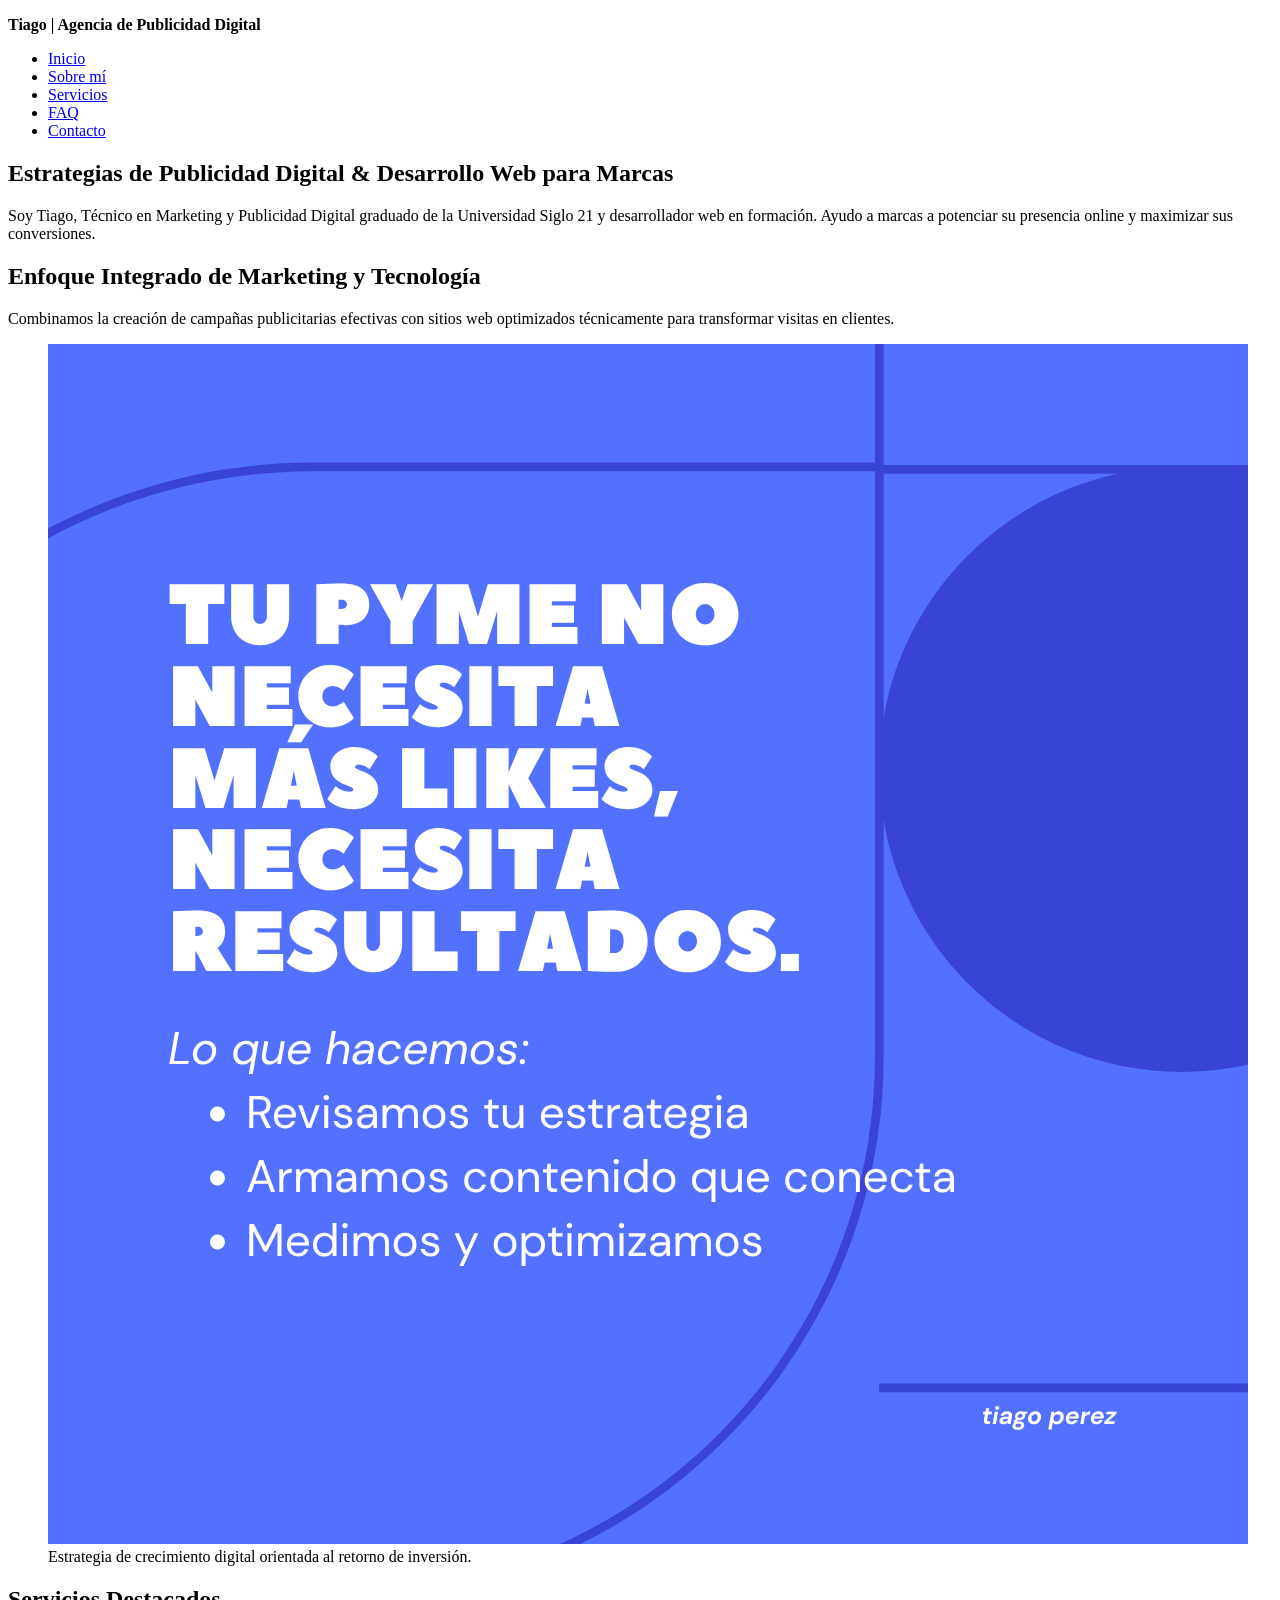
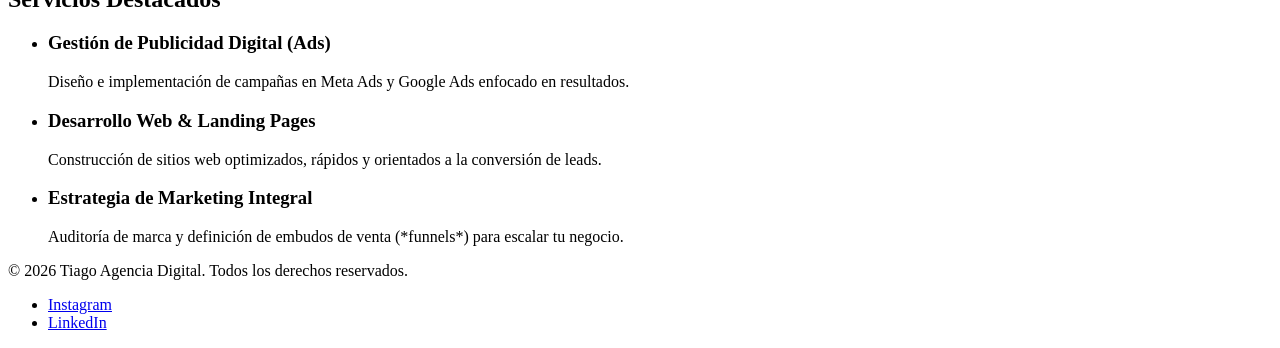
==== index.html @ ab3c042b "Add files via upload" ====
<!DOCTYPE html>
<html lang="es">
<head>
    <meta charset="UTF-8">
    <meta name="viewport" content="width=device-width, initial-scale=1.0">
    <title>Tiago | Agencia de Publicidad Digital & Desarrollo Web</title>
</head>
<body>

    <!-- Encabezado con marca y navegación principal -->
    <header>
        <p><strong>Tiago | Agencia de Publicidad Digital</strong></p>
        <nav>
            <ul>
                <li><a href="index.html">Inicio</a></li>
                <li><a href="pages/sobre-mi.html">Sobre mí</a></li>
                <li><a href="pages/servicios.html">Servicios</a></li>
                <li><a href="pages/faq.html">FAQ</a></li>
                <li><a href="pages/contacto.html">Contacto</a></li>
            </ul>
        </nav>
    </header>

    <!-- Contenido principal -->
    <main>
        <!-- Sección de presentación -->
        <section>
            <h1>Estrategias de Publicidad Digital & Desarrollo Web para Marcas</h1>
            <p>Soy Tiago, Técnico en Marketing y Publicidad Digital graduado de la Universidad Siglo 21 y desarrollador web en formación. Ayudo a marcas a potenciar su presencia online y maximizar sus conversiones.</p>
        </section>

        <!-- Sección de información general breve con la imagen requerida -->
        <section>
            <h2>Enfoque Integrado de Marketing y Tecnología</h2>
            <p>Combinamos la creación de campañas publicitarias efectivas con sitios web optimizados técnicamente para transformar visitas en clientes.</p>
            
            <figure>
                <img src="img/marketing-digital.jpg" alt="Planificación de estrategia de publicidad digital y analítica web en una pantalla">
                <figcaption>Estrategia de crecimiento digital orientada al retorno de inversión.</figcaption>
            </figure>
        </section>

        <!-- Sección de servicios en lista con artículos -->
        <section>
            <h2>Servicios Destacados</h2>
            <ul>
                <li>
                    <article>
                        <h3>Gestión de Publicidad Digital (Ads)</h3>
                        <p>Diseño e implementación de campañas en Meta Ads y Google Ads enfocado en resultados.</p>
                    </article>
                </li>
                <li>
                    <article>
                        <h3>Desarrollo Web & Landing Pages</h3>
                        <p>Construcción de sitios web optimizados, rápidos y orientados a la conversión de leads.</p>
                    </article>
                </li>
                <li>
                    <article>
                        <h3>Estrategia de Marketing Integral</h3>
                        <p>Auditoría de marca y definición de embudos de venta (*funnels*) para escalar tu negocio.</p>
                    </article>
                </li>
            </ul>
        </section>
    </main>

    <!-- Pie de página con copyright y redes -->
    <footer>
        <p>&copy; 2026 Tiago Agencia Digital. Todos los derechos reservados.</p>
        <nav>
            <ul>
                <li><a href="https://instagram.com" target="_blank" rel="noopener noreferrer">Instagram</a></li>
                <li><a href="https://linkedin.com" target="_blank" rel="noopener noreferrer">LinkedIn</a></li>
            </ul>
        </nav>
    </footer>

</body>
</html>
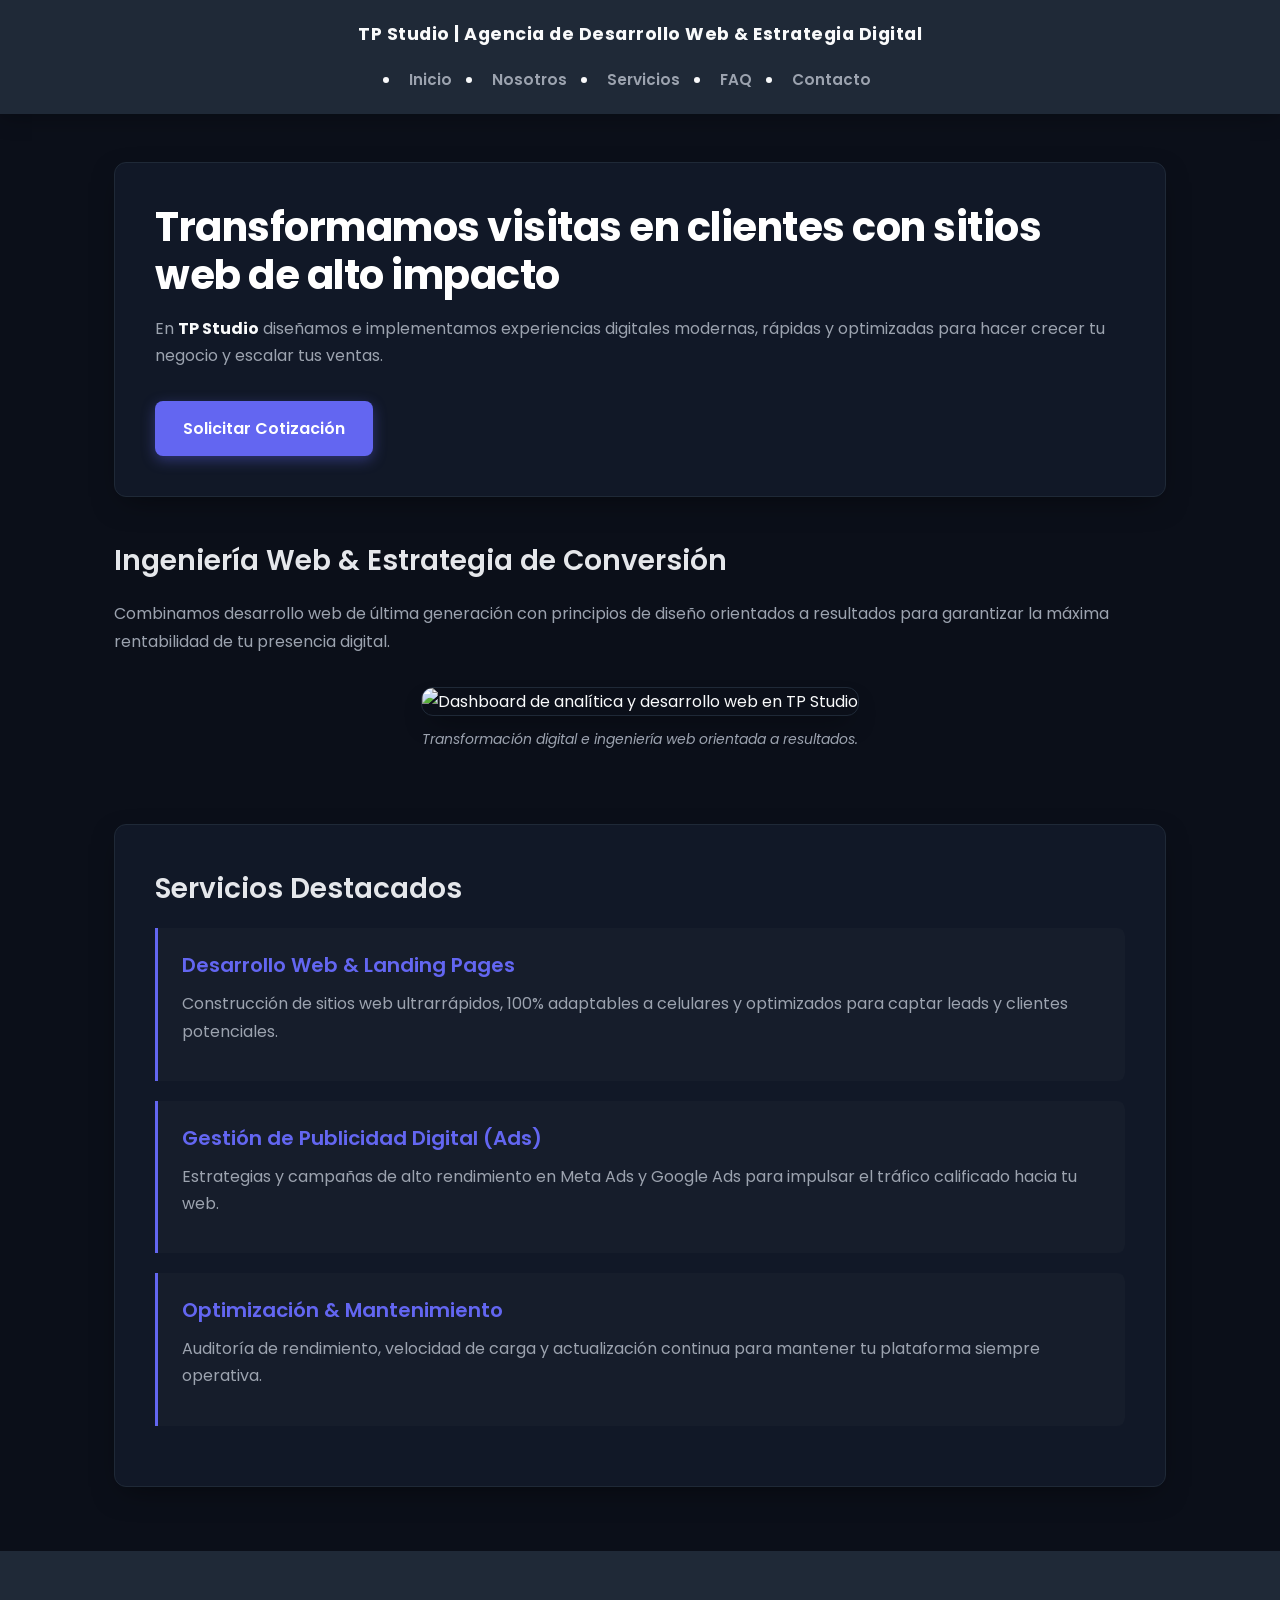
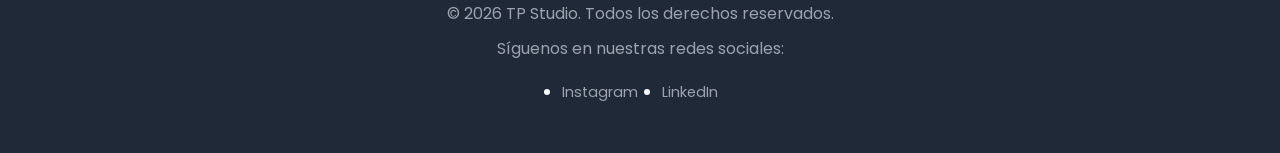
==== commit 2eaba05a: "Add files via upload" ====
--- a/index.html
+++ b/index.html
@@ -3,78 +3,82 @@
 <head>
     <meta charset="UTF-8">
     <meta name="viewport" content="width=device-width, initial-scale=1.0">
-    <title>Tiago | Agencia de Publicidad Digital & Desarrollo Web</title>
+    <title>TP Studio | Agencia de Desarrollo Web</title>
+    
+    <!-- Google Fonts -->
+    <link rel="preconnect" href="https://fonts.googleapis.com">
+    <link rel="preconnect" href="https://fonts.gstatic.com" crossorigin>
+    <link href="https://fonts.googleapis.com/css2?family=Poppins:wght@400;700&display=swap" rel="stylesheet">
+    
+    <!-- Hoja de estilos -->
+    <link rel="stylesheet" href="styles/styles.css">
 </head>
 <body>
 
-    <!-- Encabezado con marca y navegación principal -->
-    <header>
-        <p><strong>Tiago | Agencia de Publicidad Digital</strong></p>
+    <!-- Encabezado y Navegación -->
+    <header class="header-principal">
+        <p><strong>TP Studio | Agencia de Desarrollo Web & Estrategia Digital</strong></p>
         <nav>
             <ul>
-                <li><a href="index.html">Inicio</a></li>
-                <li><a href="pages/sobre-mi.html">Sobre mí</a></li>
-                <li><a href="pages/servicios.html">Servicios</a></li>
-                <li><a href="pages/faq.html">FAQ</a></li>
-                <li><a href="pages/contacto.html">Contacto</a></li>
+                <li><a class="nav-enlace" href="index.html">Inicio</a></li>
+                <li><a class="nav-enlace" href="pages/sobre-mi.html">Nosotros</a></li>
+                <li><a class="nav-enlace" href="pages/servicios.html">Servicios</a></li>
+                <li><a class="nav-enlace" href="pages/faq.html">FAQ</a></li>
+                <li><a class="nav-enlace" href="pages/contacto.html">Contacto</a></li>
             </ul>
         </nav>
     </header>
 
-    <!-- Contenido principal -->
+    <!-- Contenido Principal -->
     <main>
-        <!-- Sección de presentación -->
+        <!-- Sección Hero / Presentación -->
+       <section class="tarjeta-destacada">
+    <h1>Transformamos visitas en clientes con sitios web de alto impacto</h1>
+    <p>En <strong>TP Studio</strong> diseñamos e implementamos experiencias digitales modernas, rápidas y optimizadas para hacer crecer tu negocio y escalar tus ventas.</p>
+    
+    <!-- Botón CTA añadido -->
+    <a href="pages/contacto.html" class="boton-principal">Solicitar Cotización</a>
+</section>
+        <!-- Enfoque de la agencia -->
         <section>
-            <h1>Estrategias de Publicidad Digital & Desarrollo Web para Marcas</h1>
-            <p>Soy Tiago, Técnico en Marketing y Publicidad Digital graduado de la Universidad Siglo 21 y desarrollador web en formación. Ayudo a marcas a potenciar su presencia online y maximizar sus conversiones.</p>
+            <h2>Ingeniería Web & Estrategia de Conversión</h2>
+            <p>Combinamos desarrollo web de última generación con principios de diseño orientados a resultados para garantizar la máxima rentabilidad de tu presencia digital.</p>
+            
+            <figure>
+    <img src="https://images.unsplash.com/photo-1460925895917-afdab827c52f?q=80&w=1200&auto=format&fit=crop" alt="Dashboard de analítica y desarrollo web en TP Studio">
+    <figcaption>Transformación digital e ingeniería web orientada a resultados.</figcaption>
+</figure>
         </section>
 
-        <!-- Sección de información general breve con la imagen requerida -->
-        <section>
-            <h2>Enfoque Integrado de Marketing y Tecnología</h2>
-            <p>Combinamos la creación de campañas publicitarias efectivas con sitios web optimizados técnicamente para transformar visitas en clientes.</p>
+        <!-- Resumen de Servicios -->
+        <section class="tarjeta-destacada">
+            <h2>Servicios Destacados</h2>
             
-            <figure>
-                <img src="img/marketing-digital.jpg" alt="Planificación de estrategia de publicidad digital y analítica web en una pantalla">
-                <figcaption>Estrategia de crecimiento digital orientada al retorno de inversión.</figcaption>
-            </figure>
-        </section>
+            <article>
+                <h3>Desarrollo Web & Landing Pages</h3>
+                <p>Construcción de sitios web ultrarrápidos, 100% adaptables a celulares y optimizados para captar leads y clientes potenciales.</p>
+            </article>
 
-        <!-- Sección de servicios en lista con artículos -->
-        <section>
-            <h2>Servicios Destacados</h2>
-            <ul>
-                <li>
-                    <article>
-                        <h3>Gestión de Publicidad Digital (Ads)</h3>
-                        <p>Diseño e implementación de campañas en Meta Ads y Google Ads enfocado en resultados.</p>
-                    </article>
-                </li>
-                <li>
-                    <article>
-                        <h3>Desarrollo Web & Landing Pages</h3>
-                        <p>Construcción de sitios web optimizados, rápidos y orientados a la conversión de leads.</p>
-                    </article>
-                </li>
-                <li>
-                    <article>
-                        <h3>Estrategia de Marketing Integral</h3>
-                        <p>Auditoría de marca y definición de embudos de venta (*funnels*) para escalar tu negocio.</p>
-                    </article>
-                </li>
-            </ul>
+            <article>
+                <h3>Gestión de Publicidad Digital (Ads)</h3>
+                <p>Estrategias y campañas de alto rendimiento en Meta Ads y Google Ads para impulsar el tráfico calificado hacia tu web.</p>
+            </article>
+
+            <article>
+                <h3>Optimización & Mantenimiento</h3>
+                <p>Auditoría de rendimiento, velocidad de carga y actualización continua para mantener tu plataforma siempre operativa.</p>
+            </article>
         </section>
     </main>
 
-    <!-- Pie de página con copyright y redes -->
-    <footer>
-        <p>&copy; 2026 Tiago Agencia Digital. Todos los derechos reservados.</p>
-        <nav>
-            <ul>
-                <li><a href="https://instagram.com" target="_blank" rel="noopener noreferrer">Instagram</a></li>
-                <li><a href="https://linkedin.com" target="_blank" rel="noopener noreferrer">LinkedIn</a></li>
-            </ul>
-        </nav>
+    <!-- Pie de página -->
+    <footer class="footer-principal">
+        <p>&copy; 2026 TP Studio. Todos los derechos reservados.</p>
+        <p>Síguenos en nuestras redes sociales:</p>
+        <ul>
+            <li><a class="footer-enlace" href="https://www.instagram.com/tiagoperez_10/?hl=es-la" target="_blank" rel="noopener noreferrer">Instagram</a></li>
+            <li><a class="footer-enlace" href="https://www.linkedin.com/in/tiago-perez-0bee0031b/" target="_blank" rel="noopener noreferrer">LinkedIn</a></li>
+        </ul>
     </footer>
 
 </body>
--- a/styles/styles.css
+++ b/styles/styles.css
@@ -0,0 +1,244 @@
+/* ============================================
+   1. VARIABLES Y RESET GENERAL
+   ============================================ */
+:root {
+    --color-bg-main: #0B0F19;         /* Fondo ultra oscuro moderno */
+    --color-bg-card: #111827;         /* Fondo de tarjetas/secciones */
+    --color-bg-header: #1F2937;       /* Fondo del header */
+    --color-primary: #6366F1;         /* Índigo brillante (Acento) */
+    --color-primary-hover: #4F46E5;   /* Estado hover del acento */
+    --color-text-main: #F9FAFB;       /* Texto principal blanco suave */
+    --color-text-muted: #9CA3AF;      /* Texto secundario gris */
+    --color-border: #1F2937;          /* Borde sutil para estructuras */
+    --font-family: 'Poppins', sans-serif;
+}
+
+* {
+    margin: 0;
+    padding: 0;
+    box-sizing: border-box;
+}
+
+body {
+    font-family: var(--font-family);
+    background-color: var(--color-bg-main);
+    color: var(--color-text-main);
+    line-height: 1.7;
+    -webkit-font-smoothing: antialiased;
+}
+
+/* ============================================
+   2. NAVEGACIÓN Y HEADER
+   ============================================ */
+.header-principal {
+    background-color: var(--color-bg-header);
+    border-bottom: 1px solid var(--color-border);
+    padding: 1.25rem 2rem;
+    display: flex;
+    flex-direction: column;
+    align-items: center;
+    gap: 1rem;
+    box-shadow: 0 4px 20px rgba(0, 0, 0, 0.25);
+}
+
+.header-principal p {
+    font-size: 1.1rem;
+    letter-spacing: 0.5px;
+    color: var(--color-text-main);
+    margin: 0;
+}
+
+.header-principal nav ul {
+    display: flex;
+    gap: 1.5rem;
+    flex-wrap: wrap;
+    justify-content: center;
+}
+
+.nav-enlace {
+    color: var(--color-text-muted);
+    text-decoration: none;
+    font-weight: 600;
+    font-size: 0.95rem;
+    transition: color 0.3s ease;
+    padding: 0.25rem 0.5rem;
+}
+
+.nav-enlace:hover {
+    color: var(--color-primary);
+}
+
+/* ============================================
+   3. ESTRUCTURA Y MÁRGENES (MAIN)
+   ============================================ */
+main {
+    max-width: 1100px;
+    margin: 3rem auto;
+    padding: 0 1.5rem;
+    display: flex;
+    flex-direction: column;
+    gap: 2.5rem;
+}
+
+/* ============================================
+   4. JERARQUÍA TIPOGRÁFICA
+   ============================================ */
+h1 {
+    font-size: 2.5rem;
+    font-weight: 700;
+    line-height: 1.2;
+    color: #FFFFFF;
+    margin-bottom: 1rem;
+    letter-spacing: -0.5px;
+}
+
+h2 {
+    font-size: 1.75rem;
+    font-weight: 600;
+    color: #E5E7EB;
+    margin-bottom: 1rem;
+}
+
+h3 {
+    font-size: 1.25rem;
+    font-weight: 600;
+    color: var(--color-primary);
+    margin-bottom: 0.5rem;
+}
+
+p {
+    font-size: 1rem;
+    color: var(--color-text-muted);
+    margin-bottom: 1rem;
+}
+
+strong {
+    color: var(--color-text-main);
+}
+
+/* ============================================
+   5. TARJETAS Y CONTENEDORES DESTACADOS
+   ============================================ */
+.tarjeta-destacada {
+    background-color: var(--color-bg-card);
+    border: 1px solid var(--color-border);
+    border-radius: 12px;
+    padding: 2.5rem;
+    box-shadow: 0 10px 30px -10px rgba(0, 0, 0, 0.5);
+}
+
+article {
+    background-color: rgba(255, 255, 255, 0.02);
+    border-left: 3px solid var(--color-primary);
+    padding: 1.25rem 1.5rem;
+    border-radius: 0 8px 8px 0;
+    margin-bottom: 1.25rem;
+}
+
+/* ============================================
+   6. IMÁGENES Y MULTIMEDIA
+   ============================================ */
+figure {
+    margin: 2rem 0;
+    text-align: center;
+}
+
+img {
+    max-width: 100%;
+    height: auto;
+    border-radius: 12px;
+    border: 1px solid var(--color-border);
+    box-shadow: 0 12px 24px -10px rgba(0, 0, 0, 0.6);
+}
+
+figcaption {
+    margin-top: 0.75rem;
+    font-size: 0.875rem;
+    color: var(--color-text-muted);
+    font-style: italic;
+}
+
+/* ============================================
+   7. BOTONES Y ACCIONES (CALL TO ACTION)
+   ============================================ */
+.boton-principal {
+    display: inline-block;
+    background-color: var(--color-primary);
+    color: #FFFFFF;
+    font-weight: 600;
+    padding: 0.85rem 1.75rem;
+    border-radius: 8px;
+    text-decoration: none;
+    transition: all 0.3s ease;
+    box-shadow: 0 4px 14px 0 rgba(99, 102, 241, 0.39);
+    margin-top: 1rem;
+}
+
+.boton-principal:hover {
+    background-color: var(--color-primary-hover);
+    transform: translateY(-2px);
+    box-shadow: 0 6px 20px 0 rgba(99, 102, 241, 0.5);
+}
+
+/* ============================================
+   8. FOOTER
+   ============================================ */
+.footer-principal {
+    background-color: var(--color-bg-header);
+    border-top: 1px solid var(--color-border);
+    padding: 3rem 1.5rem;
+    text-align: center;
+    margin-top: 4rem;
+}
+
+.footer-principal p {
+    margin-bottom: 0.5rem;
+}
+
+.footer-principal ul {
+    display: flex;
+    justify-content: center;
+    gap: 1.5rem;
+    margin-top: 1rem;
+}
+
+.footer-enlace {
+    color: var(--color-text-muted);
+    text-decoration: none;
+    font-size: 0.9rem;
+    transition: color 0.3s ease;
+}
+
+.footer-enlace:hover {
+    color: var(--color-primary);
+}
+/* ============================================
+   9. FORMULARIOS Y CAMPOS DE ENTRADA
+   ============================================ */
+.campo-form {
+    margin-bottom: 1.25rem;
+}
+
+.label-form {
+    display: block;
+    margin-bottom: 0.5rem;
+    color: var(--color-text-main);
+    font-weight: 600;
+}
+
+.input-form {
+    width: 100%;
+    padding: 0.85rem;
+    border-radius: 8px;
+    border: 1px solid var(--color-border);
+    background-color: var(--color-bg-main);
+    color: #FFFFFF;
+    font-family: var(--font-family);
+}
+
+.boton-form {
+    width: 100%;
+    cursor: pointer;
+    text-align: center;
+    border: none;
+}
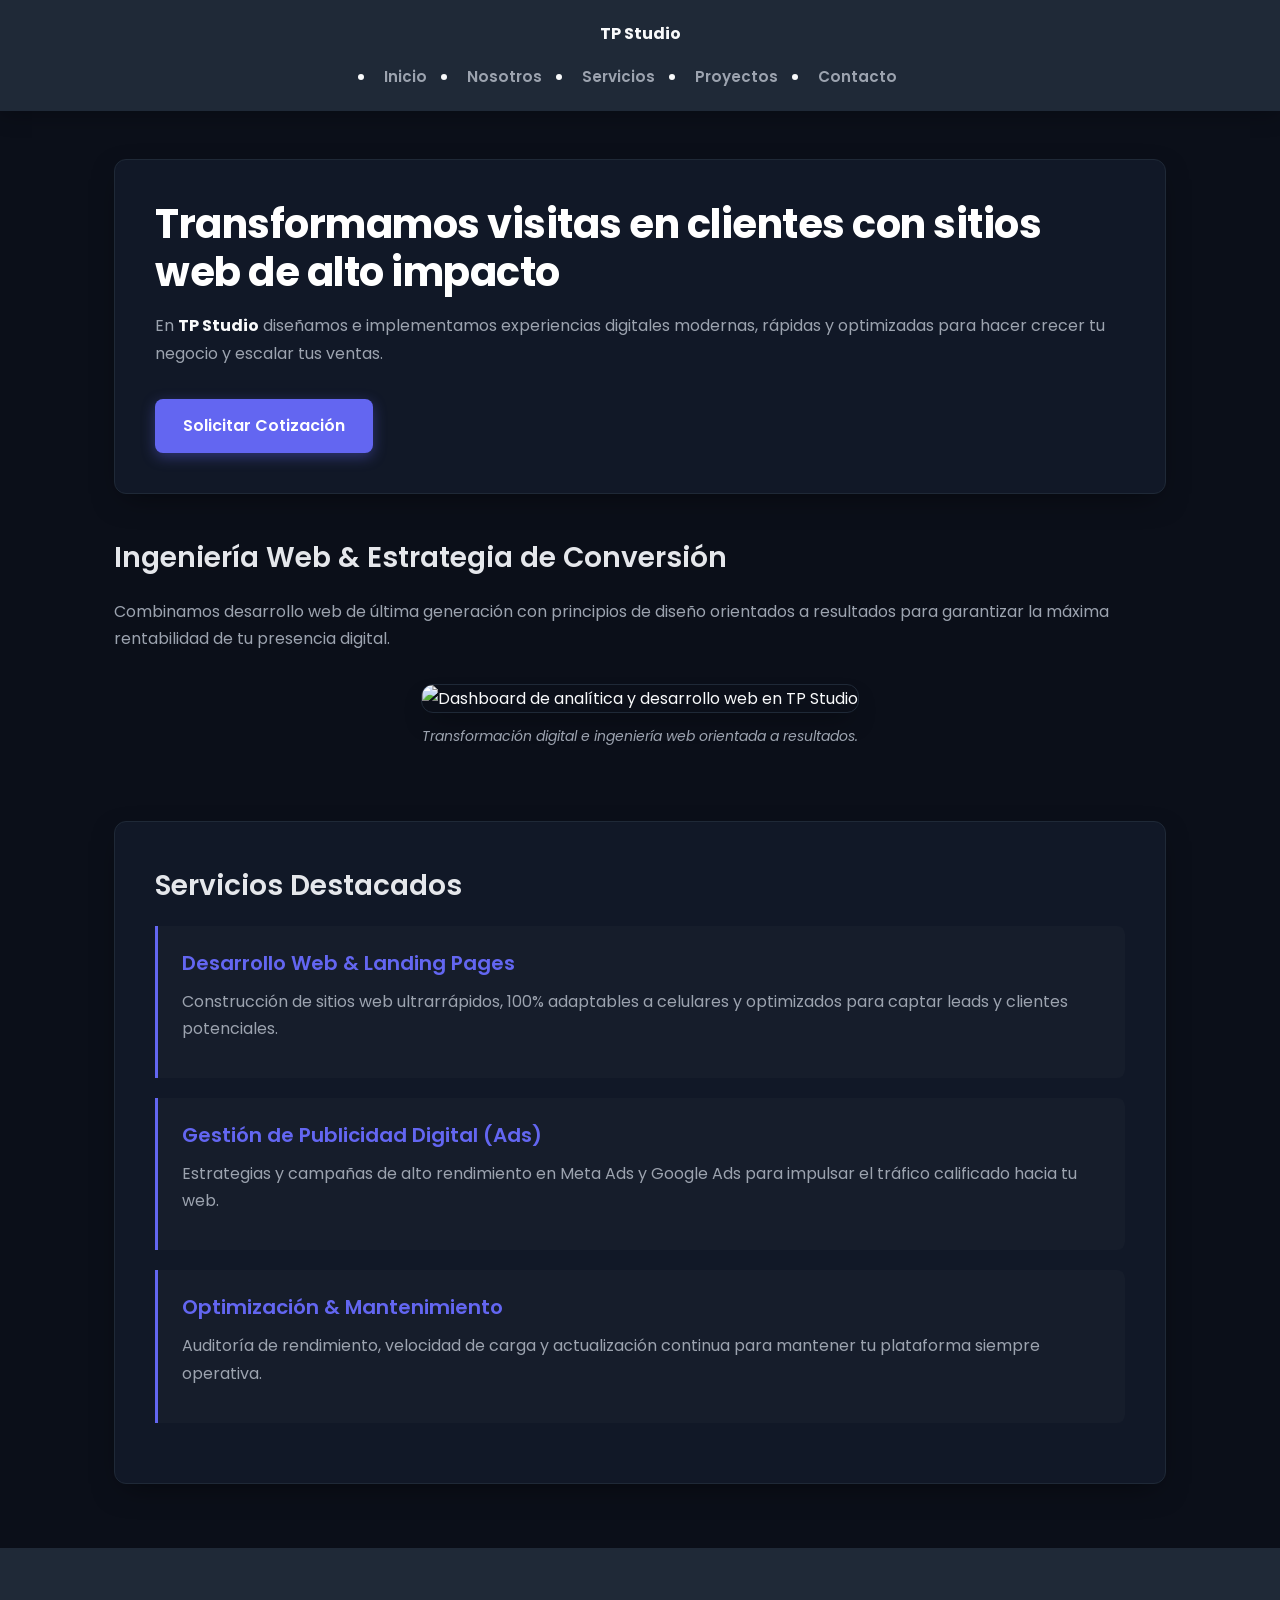
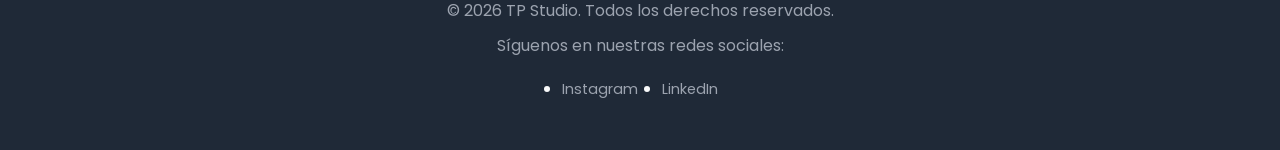
==== commit 2f723298: "Add files via upload" ====
--- a/index.html
+++ b/index.html
@@ -15,15 +15,17 @@
 </head>
 <body>
 
-    <!-- Encabezado y Navegación -->
+    <!-- Encabezado y Navegación con Flexbox -->
     <header class="header-principal">
-        <p><strong>TP Studio | Agencia de Desarrollo Web & Estrategia Digital</strong></p>
-        <nav>
-            <ul>
+        <div class="logo-marca">
+            <strong>TP Studio</strong>
+        </div>
+        <nav class="nav-principal">
+            <ul class="lista-nav">
                 <li><a class="nav-enlace" href="index.html">Inicio</a></li>
                 <li><a class="nav-enlace" href="pages/sobre-mi.html">Nosotros</a></li>
                 <li><a class="nav-enlace" href="pages/servicios.html">Servicios</a></li>
-                <li><a class="nav-enlace" href="pages/faq.html">FAQ</a></li>
+                <li><a class="nav-enlace" href="pages/proyectos.html">Proyectos</a></li>
                 <li><a class="nav-enlace" href="pages/contacto.html">Contacto</a></li>
             </ul>
         </nav>
@@ -32,42 +34,42 @@
     <!-- Contenido Principal -->
     <main>
         <!-- Sección Hero / Presentación -->
-       <section class="tarjeta-destacada">
-    <h1>Transformamos visitas en clientes con sitios web de alto impacto</h1>
-    <p>En <strong>TP Studio</strong> diseñamos e implementamos experiencias digitales modernas, rápidas y optimizadas para hacer crecer tu negocio y escalar tus ventas.</p>
-    
-    <!-- Botón CTA añadido -->
-    <a href="pages/contacto.html" class="boton-principal">Solicitar Cotización</a>
-</section>
+        <section class="tarjeta-destacada">
+            <h1>Transformamos visitas en clientes con sitios web de alto impacto</h1>
+            <p>En <strong>TP Studio</strong> diseñamos e implementamos experiencias digitales modernas, rápidas y optimizadas para hacer crecer tu negocio y escalar tus ventas.</p>
+            <a href="pages/contacto.html" class="boton-principal">Solicitar Cotización</a>
+        </section>
+
         <!-- Enfoque de la agencia -->
-        <section>
+        <section class="seccion-destacada">
             <h2>Ingeniería Web & Estrategia de Conversión</h2>
             <p>Combinamos desarrollo web de última generación con principios de diseño orientados a resultados para garantizar la máxima rentabilidad de tu presencia digital.</p>
             
             <figure>
-    <img src="https://images.unsplash.com/photo-1460925895917-afdab827c52f?q=80&w=1200&auto=format&fit=crop" alt="Dashboard de analítica y desarrollo web en TP Studio">
-    <figcaption>Transformación digital e ingeniería web orientada a resultados.</figcaption>
-</figure>
+                <img src="https://images.unsplash.com/photo-1460925895917-afdab827c52f?q=80&w=1200&auto=format&fit=crop" alt="Dashboard de analítica y desarrollo web en TP Studio">
+                <figcaption>Transformación digital e ingeniería web orientada a resultados.</figcaption>
+            </figure>
         </section>
 
-        <!-- Resumen de Servicios -->
+        <!-- Resumen de Servicios con Flexbox -->
         <section class="tarjeta-destacada">
             <h2>Servicios Destacados</h2>
-            
-            <article>
-                <h3>Desarrollo Web & Landing Pages</h3>
-                <p>Construcción de sitios web ultrarrápidos, 100% adaptables a celulares y optimizados para captar leads y clientes potenciales.</p>
-            </article>
+            <div class="contenedor-grilla">
+                <article class="tarjeta-servicio">
+                    <h3>Desarrollo Web & Landing Pages</h3>
+                    <p>Construcción de sitios web ultrarrápidos, 100% adaptables a celulares y optimizados para captar leads y clientes potenciales.</p>
+                </article>
 
-            <article>
-                <h3>Gestión de Publicidad Digital (Ads)</h3>
-                <p>Estrategias y campañas de alto rendimiento en Meta Ads y Google Ads para impulsar el tráfico calificado hacia tu web.</p>
-            </article>
+                <article class="tarjeta-servicio">
+                    <h3>Gestión de Publicidad Digital (Ads)</h3>
+                    <p>Estrategias y campañas de alto rendimiento en Meta Ads y Google Ads para impulsar el tráfico calificado hacia tu web.</p>
+                </article>
 
-            <article>
-                <h3>Optimización & Mantenimiento</h3>
-                <p>Auditoría de rendimiento, velocidad de carga y actualización continua para mantener tu plataforma siempre operativa.</p>
-            </article>
+                <article class="tarjeta-servicio">
+                    <h3>Optimización & Mantenimiento</h3>
+                    <p>Auditoría de rendimiento, velocidad de carga y actualización continua para mantener tu plataforma siempre operativa.</p>
+                </article>
+            </div>
         </section>
     </main>
 
@@ -75,7 +77,7 @@
     <footer class="footer-principal">
         <p>&copy; 2026 TP Studio. Todos los derechos reservados.</p>
         <p>Síguenos en nuestras redes sociales:</p>
-        <ul>
+        <ul class="lista-footer">
             <li><a class="footer-enlace" href="https://www.instagram.com/tiagoperez_10/?hl=es-la" target="_blank" rel="noopener noreferrer">Instagram</a></li>
             <li><a class="footer-enlace" href="https://www.linkedin.com/in/tiago-perez-0bee0031b/" target="_blank" rel="noopener noreferrer">LinkedIn</a></li>
         </ul>
